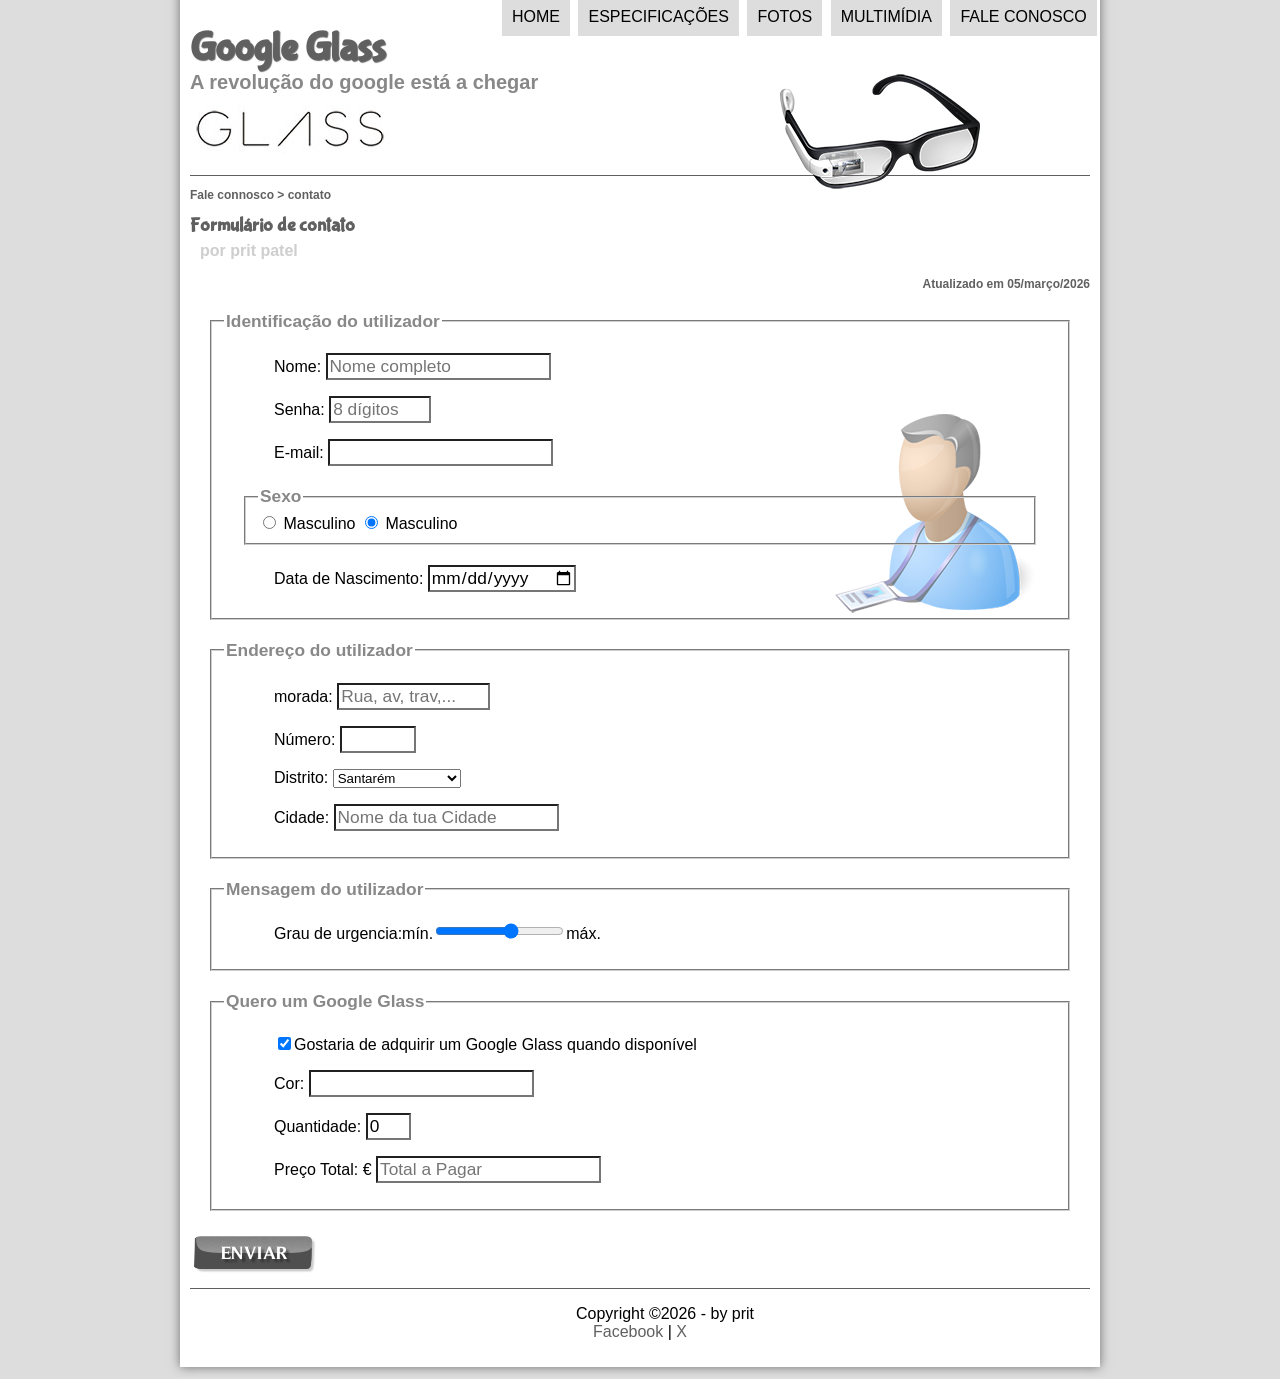
==== fale-conosco.html @ b8d5a9c2 "Update fale-conosco.html" ====
<!DOCTYPE html>
<html lang="pt">
<head>
    <meta charset="UTF-8">
    <meta name="viewport" content="width=device-width, initial-scale=1.0">
    <title>Fale connosco</title>
    <link rel="stylesheet" href="_css/estilo.css">
    <link rel="stylesheet" href="_css/form.css">
</head>
<script language="javascript" src="_javascript/funcoes.js"></script>
<script>
    function calc_total() {
        var qtd = parseInt(document.getElementById('iQtd').value);
        tot = qtd * 250;
        document.getElementById('iTot').value = tot;
    }
</script>
<body>
    <div id="interface">
        <header id="cabecalho">
            <hgroup>
            <h1>Google Glass</h1>
            <h2>A revolução do google está a chegar<h2>
            </hgroup>
            <img id="icone" src="_imagens/glass-oculos-preto-peq.png" alt="">
            <nav id="menu">
               <h1>Menu Principal</h1>
                <ul>
                    <li onmouseover="mudafoto('_imagens/home.png')" onmouseout="mudafoto('_imagens/glass-oculos-preto-peq.png')"><a href="index.html">Home</a> </li>
                    <li onmouseover="mudafoto('_imagens/especificacoes.png')" onmouseout="mudafoto('_imagens/glass-oculos-preto-peq.png')"><a href="specs.html">Especificações</a></li>
                    <li onmouseover="mudafoto('_imagens/fotos.png')" onmouseout="mudafoto('_imagens/glass-oculos-preto-peq.png')"><a href="fotos.html">Fotos</li>
                    <li onmouseover="mudafoto('_imagens/multimidia.png')" onmouseout="mudafoto('_imagens/glass-oculos-preto-peq.png')"><a href="multimidia.html"></a>Multimídia</li>
                    <li onmouseover="mudafoto('_imagens/contato.png')" onmouseout="mudafoto('_imagens/glass-oculos-preto-peq.png')"><a href="fale-conosco.html"></a>Fale conosco</li>
                </ul>
            </nav>
        </header>
        <section id="corpo-full">
            <article id="noticia_principal">    
                <header id="cabecalho-artigo">
                    <hgroup>
                        <h3>Fale connosco > contato</h3>
                        <h1>Formulário de contato</h1>
                        <h2>por prit patel</h2>
                        <h3 class="direito">Atualizado em 05/março/2026</h3>
                    </hgroup>
                </header>
                
                <form method="post" id="fContato" action="mailto:13597.pritpatel@alunos.ae-almeirim.pt" oninput="calc_total();"></form>
                <fieldset id="utilizador">
                    <legend>Identificação do utilizador</legend>
                    <p><label for="inome">Nome: </label> <input type="text" name="tNome" id="inome" size="20" maxlength="30" placeholder="Nome completo"></p>
                    <p><label for="iSenha">Senha: </label> <input type="pawword" name="tsenha" id="iSenha" size="8" maxlength="8" placeholder="8 dígitos"></p>
                    <p><label for="iEmail">E-mail: </label> <input type="email" name="tEmail" id="iEmail" size="20" maxlength="40"></p>
                    <fieldset id="isexo">
                        <legend>Sexo</legend>
                        <input type="radio" name="tsexo" id="iMasc" checked/> <label for="iMasc">Masculino</label>
                        <input type="radio" name="tsexo" id="iMasc" checked/> <label for="iMasc">Masculino</label>
                    </fieldset>
                    <p>Data de Nascimento: <input type="date" name="tdate" id="idate"></p>
                </fieldset>

                <fieldset id="iEndereco">
                    <legend>Endereço do utilizador</legend>
                    <p><label for="iprit">morada: </label> <input type="text" name="tprit" id="iprit" size="13" maxlength="80" placeholder="Rua, av, trav,..."></p>
                    <p><label for="iNum">Número: </label><input type="number" name="tNum" id="iNum" min="0" max="9999"></p>
                            <p><label for="iDist">Distrito: </label>    <select name="tDist" id="iDist">
                                <optgroup label="Região Centro">
                                    <option value="Avr">Aveiro</option>
                                    <option value="Grd">Guarda</option>
                                    <option value="Cbr">Coimbra</option>
                                    <option value="CB">Castelo Branco</option>
                                    <option value="Lra">Leiria</option>
                                   
                                </optgroup>
                                <optgroup label for="Região de Lisboa e Vale do Tejo">
                                    <option value="Lba">Lisboa</option>
                                    <option value="Str" selected>Santarém</option>
                                    <option value="Stb">Setúbal</option>
                                   
                                </optgroup>
                            </select></p>
                            <p><label for="iCid">Cidade: </label><input type="text" name="tCid" id="iCid"maxlength="40" size="20" placeholder="Nome da tua Cidade" list="cidades"></p>
                            <datalist id="cidades">
                                <Option value="Almeirim"></Option>
                                <option value="Fazendas de Almeirim"></option>
                                <option value="Raposa"></option>
                                <option value="Apiarça"></option>
                            </datalist>
                    </fieldset>
                    <fieldset id="iMensagem">
                        <legend>Mensagem do utilizador</legend>
                        <p><label for="iurg">Grau de urgencia:</label>mín.<input type="range" name="tUrg" id="iUrg" min="0" max="10" step="2">máx.</p>
                    </fieldset>
                    <fieldset id="iPedido">
                        <legend>Quero um Google Glass</legend>
                        <p><input type="checkbox" name="tPed" checked><label for="iPed">Gostaria de adquirir um Google Glass quando disponível</label></p>
                        <p><label for="iCor">Cor: </label><input type="number" name="tCor" id="iCor" value="#0000FF"></p>
                        <p><label for="iQtd">Quantidade: </label><input type="number" name="tQtd" id="iQtd" min="0" max="5" value="0" ></p>
                        <p><label for="iTot">Preço Total: € </label><input type="text" name="tTot" id="iTot" placeholder="Total a Pagar" readonly></p>
                    </fieldset>
                    <input type="image" name="tEnviar" src="_imagens/botao-enviar.png">
                </form>
            </article>
        </section>
          
<footer id="rodape">
            <p> Copyright &copy;2026 - by prit <br>
            <a href="https://facebook.com"> Facebook</a> |  <a href="https://x.com">X</a>
            </p>
        </footer>
    </div>
</body>
</html>
---- _css/estilo.css ----
@charset "UTF-8";

@import url("https://fonte.gooleapis.com/css2?Family=Titillium+Web&display=swap");

@font-face {
    font-family:'Fontelogo';
    src: url(../_fonts/bubblegum-sans-regular.otf);
}

body {
    font-family:Arial,sans-serif;
    background-color: #dddddd;
    color: black;
}

div#interface {
    width: 900px;
    background-color: white;
    margin: -20px auto 10px auto;
    box-shadow: 0px 0px 10px rgba(0, 0, 0, 0.5);
    padding: 10px;
}

p {
    text-align: justify;
    text-indent: 50px;
}

a {
    color: #606060;
    text-decoration: none;
}

a:hover {
    text-decoration: underline
}

header#cabecalho img#icone {
    position: absolute;
    left: 780px;
    top: 70px;
}

header#cabecalho {
    height: 150px;
    border-bottom: 1px #606060 solid;
    background: url("../_imagens/glass-logo-peq.jpg") no-repeat 0px 80px;
}

header#cabecalho h1 {
    font-family: 'FonteLogo', Helvetica, sans-serif;
    font-size: 30pt;
    color: #606060;
    text-shadow: 1px 1px 1px rgba(0, 0, 0, 0.6);
    margin-bottom: 0px;
    padding: 0px;
}

header#cabecalho h2 {
    font-family: 'Titillium Web', sans-serif;
    font-size: 15pt;
    color: #888888;
    margin-top: 0px;
    padding: 0px;  
}

figure.foto-legenda {
    position: relative;
    border: 8px solid white;
    box-shadow: 1px 1px 4px black;
}

figure.foto-legenda img {
    width: 100%;
    height: 100%;
}

figure.foto-legenda figcaption {
    opacity: 0;
    position: absolute;
    top: 0px;
    width: 100%;
    height: 100%;
    background-color: rgba(0, 0, 0, 0.4);
    color: white;
    padding: 10px;
    box-sizing: border-box;
    transition: opacity 1s;
} 

nav#menu {
    display: block;
}

nav#menu ul {
    list-style: nome;
    text-transform: uppercase;
    position: absolute;
    top: -20px;
    left: 460px;
}

nav#menu h1 {
    display: none;
}

nav#menu a {
    color: black;
    text-decoration: none;
}

nav#menu:hover {
    color:white;
    text-decoration: underline;

} 
nav#menu li {
    display: inline-block;
    background-color: #dddddd;
    padding: 10px;
    margin: 2px;
    transition: background-color 1s;
}

nav#menu li:hover {
    background-color: #606060;
}

section#corpo {
    display: block;
    width: 500px;
    float: left;
    border-right: 1px #606060 solid;
    padding-right: 20px;
}

article#noticia_principal h2 {
    font-size: 13px;
    color: #606060;
    background-color: #dddddd;
    padding: 5px 0px 5px 10px;
    margin: 10px 0px 0px 0px;
}

header#cabecalho-artigo h1{
    font-family: 'FonteLogo', sans-serif;
    font-size: 20px;
    color: #606060;
    margin-bottom: 0px;
    margin-top: 0px;
}

.direito {
    text-align: right; 
}

header#cabecalho-artigo h2 {
    font-size: 12pt;
    color: #cecece;
    background-color: white;
    margin: 0px;
}

header#cabecalho-artigo h3 {
    font-size: 12px;
    color: #606060;  
}

table#tabela_espec {
    border: 1px solid #606060;
    border-spacing: 0px;
    margin-left: auto;
    margin-right: auto;
}

table#tabela_espec td {
    border: 1px solid #606060;
    padding: 10px;
    vertical-align: middle;
}

table#tabela_espec td.ce {
    color: white;
    background-color: #606060;
    vertical-align: top;
    font-weight: bold;
}

table#tabela_espec td.cd {
    background-color:#cecece;
}

table#tabela_espec caption {
    color: #888888;
    font-size: 15t;
    font-weight: bolder;
}

table#tabela_espec caption span {
    display: block;
    float: right;
    color: black;
    font-size: 8pt;
    margin-top: 10px;
}

video#video1 {
    display: block;
    position: relative;
    left: 0px;
    bottom: 15px;
    width: 500px;
    margin: auto;    
}

video#video2 {
    display: block;
    position: relative;
    left: 0px;
    top: 10px;
    width: 350px;
    margin: auto;
}

aside#lateral {
    display: block;
    width: 350px;
    float: right;
    background-color: #dddddd;
    padding: 10px;
    margin-top: 10px;
    box-shadow: 2px 2px 2px rgba(0, 0, 0, 0.5);
}

aside#lateral h1 {
    font-family:'FonteLogo', sans-serif ;
    font-size: 20pt;
    color: #606060;
    margin-top: 0px;
}

aside#lateral h2 {
    font-family:'FonteLogo', sans-serif ;
    font-size: 13pt;
    color: white;
    margin-top: 0px;
    padding: 5px;
}

footer#rodape {
    clear: both;
    border-top: 1px solid #606060;   
}

footer#rodape p {
    text-align: center;
}
---- _css/form.css ----
@charset "UTF-8";

form {
    width: 550px;
    margin:auto;
}

input, textarea {
    font-family: sans-serif;
    font-weight: normal;
    font-size: 13pt;
    background-color: rgba(255, 255, 255, 0.8);
}

input: hover, textarea:hover {
    background-color: #dddddd;
}

legend {
    color: #888888;
    font-weight: bold;
    font-size: 13pt;
    font-family: sans-serif;
}

fieldset {
    border-color: #cecece;
    margin: 20px;
}

fieldset#sexo {
    width: 150px;
}

fieldset#utilizador {
    background: url("../_imagens/icone-contato.png") no-repeat 95% 95%;
}

fieldset#endereco {
    background: url("../_imagens/icone-endereco.png") no-repeat 95% 95%;
}

fieldset#mensagem {
    background: url("../_imagens/icone-mensagem.png") no-repeat 95% 95%;
}

fieldset#pedido {
    background: url("../_imagens/icone-pagamento.png") no-repeat 95% 95%;
}
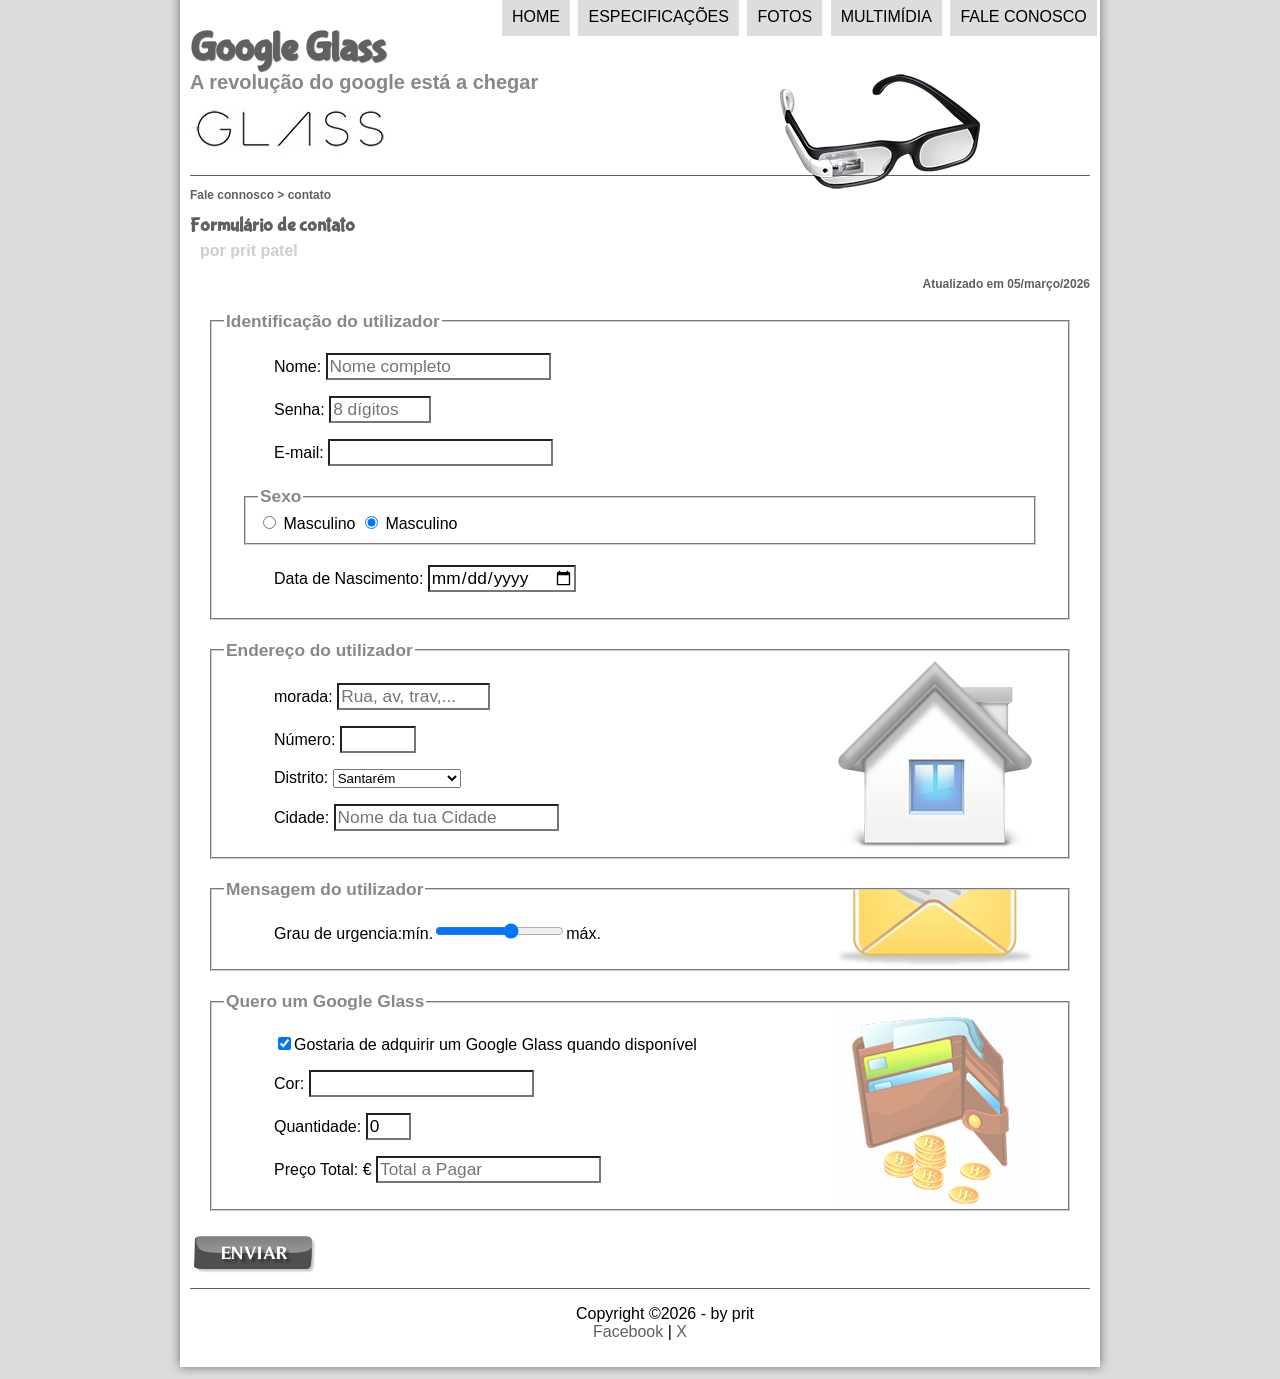
==== commit 6845f202: "Update fale-conosco.html" ====
--- a/fale-conosco.html
+++ b/fale-conosco.html
@@ -45,7 +45,7 @@
                     </hgroup>
                 </header>
                 
-                <form method="post" id="fContato" action="mailto:13597.pritpatel@alunos.ae-almeirim.pt" oninput="calc_total();"></form>
+                <form action="post" id="fContato" action="mailto:13597.pritpatel@alunos.ae-almeirim.pt" oninput="calc_total();"></form>
                 <fieldset id="utilizador">
                     <legend>Identificação do utilizador</legend>
                     <p><label for="inome">Nome: </label> <input type="text" name="tNome" id="inome" size="20" maxlength="30" placeholder="Nome completo"></p>
--- a/_css/form.css
+++ b/_css/form.css
@@ -28,23 +28,23 @@
     margin: 20px;
 }
 
-fieldset#sexo {
+fieldset#iSexo {
     width: 150px;
 }
 
-fieldset#utilizador {
+fieldset#iUtilizador {
     background: url("../_imagens/icone-contato.png") no-repeat 95% 95%;
 }
 
-fieldset#endereco {
+fieldset#iEndereco {
     background: url("../_imagens/icone-endereco.png") no-repeat 95% 95%;
 }
 
-fieldset#mensagem {
+fieldset#iMensagem {
     background: url("../_imagens/icone-mensagem.png") no-repeat 95% 95%;
 }
 
-fieldset#pedido {
+fieldset#iPedido {
     background: url("../_imagens/icone-pagamento.png") no-repeat 95% 95%;
 }
 
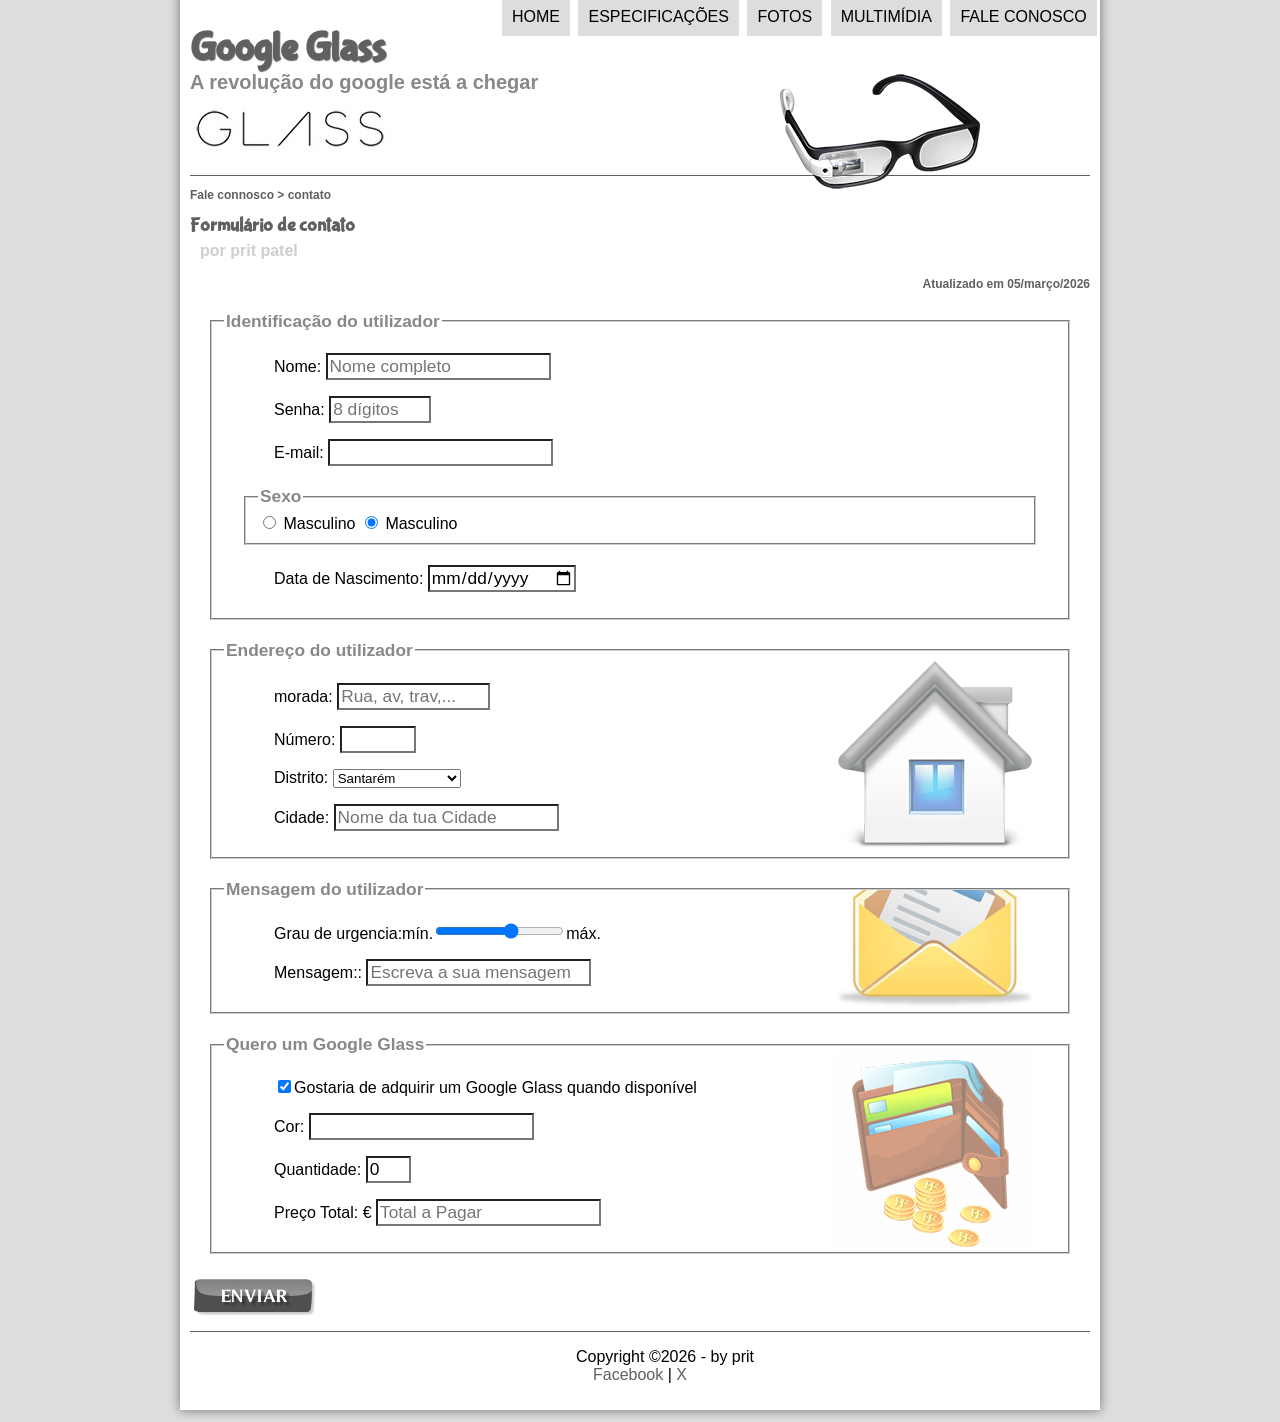
==== commit b370c2e3: "Update fale-conosco.html" ====
--- a/fale-conosco.html
+++ b/fale-conosco.html
@@ -90,6 +90,7 @@
                     <fieldset id="iMensagem">
                         <legend>Mensagem do utilizador</legend>
                         <p><label for="iurg">Grau de urgencia:</label>mín.<input type="range" name="tUrg" id="iUrg" min="0" max="10" step="2">máx.</p>
+                        <p><label for="iCid">Mensagem:: </label><input type="text" name="tCid" id="iCid"maxlength="40" size="20" placeholder="Escreva a sua mensagem" list="Mensagem"></p>
                     </fieldset>
                     <fieldset id="iPedido">
                         <legend>Quero um Google Glass</legend>
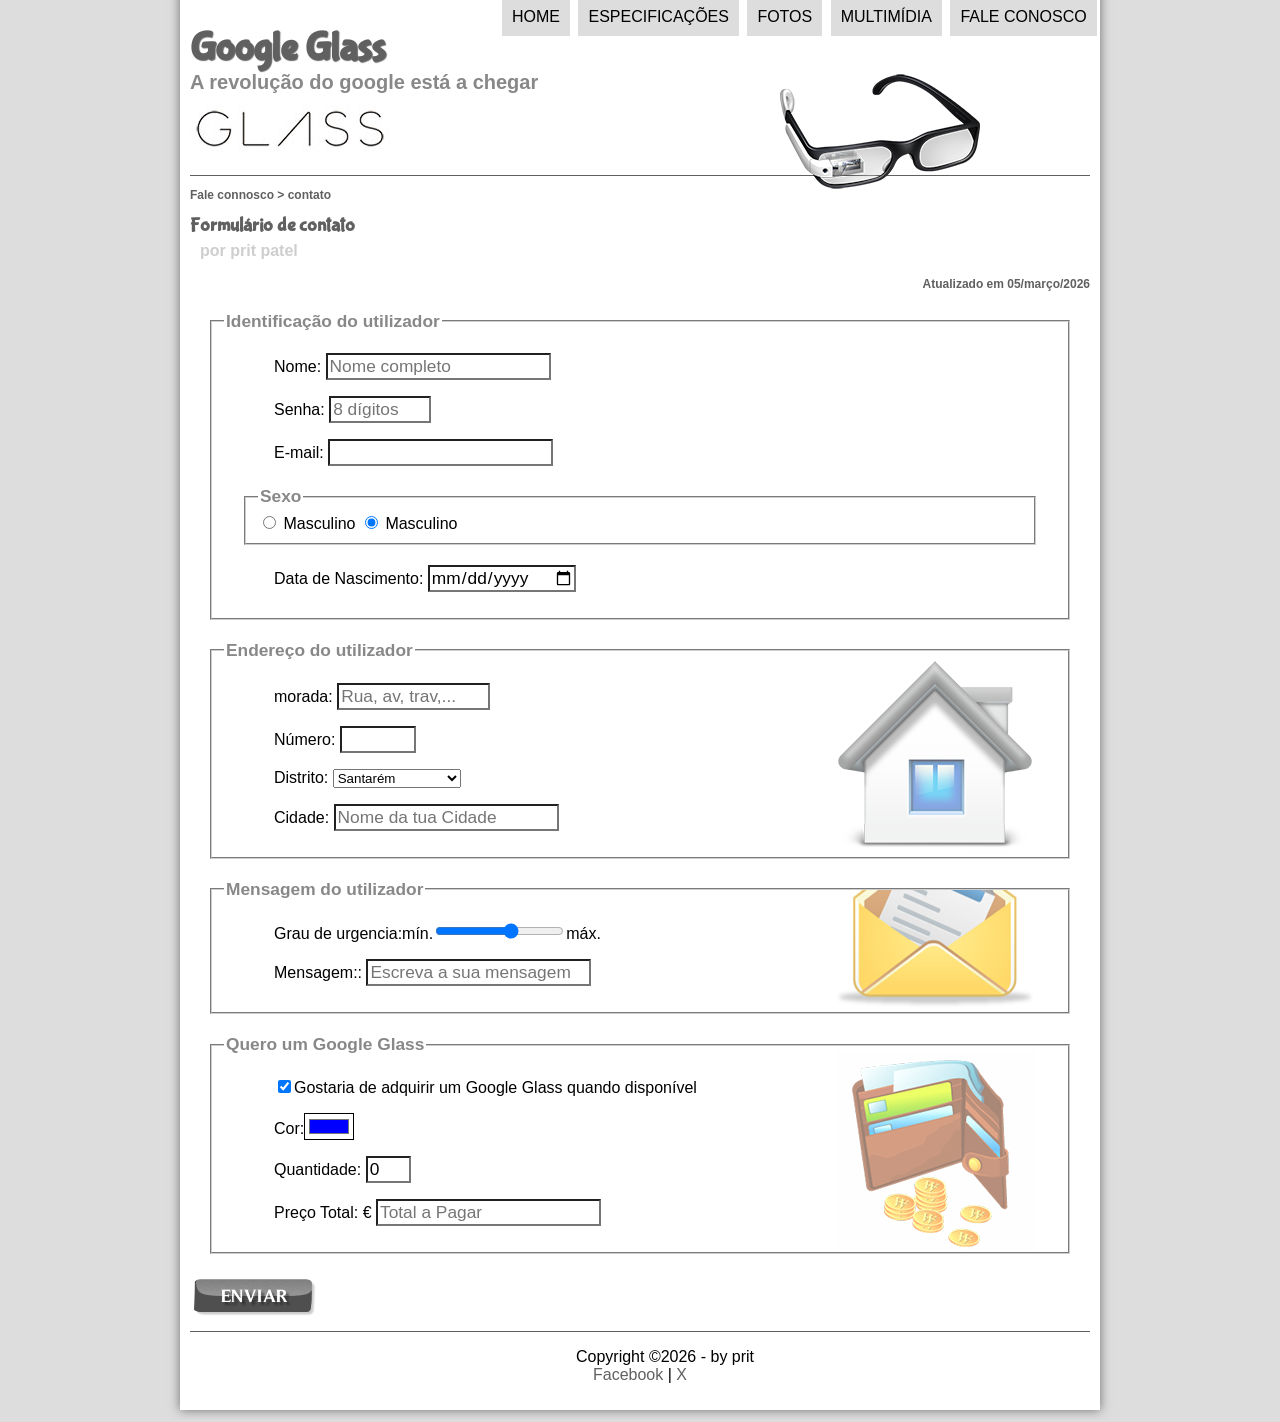
==== commit ce54aca4: "Update fale-conosco.html" ====
--- a/fale-conosco.html
+++ b/fale-conosco.html
@@ -95,7 +95,7 @@
                     <fieldset id="iPedido">
                         <legend>Quero um Google Glass</legend>
                         <p><input type="checkbox" name="tPed" checked><label for="iPed">Gostaria de adquirir um Google Glass quando disponível</label></p>
-                        <p><label for="iCor">Cor: </label><input type="number" name="tCor" id="iCor" value="#0000FF"></p>
+                        <p><label for="iCor">Cor:</label><input type="color" name="iCor" id="iCor" value="#0000FF"></p>
                         <p><label for="iQtd">Quantidade: </label><input type="number" name="tQtd" id="iQtd" min="0" max="5" value="0" ></p>
                         <p><label for="iTot">Preço Total: € </label><input type="text" name="tTot" id="iTot" placeholder="Total a Pagar" readonly></p>
                     </fieldset>
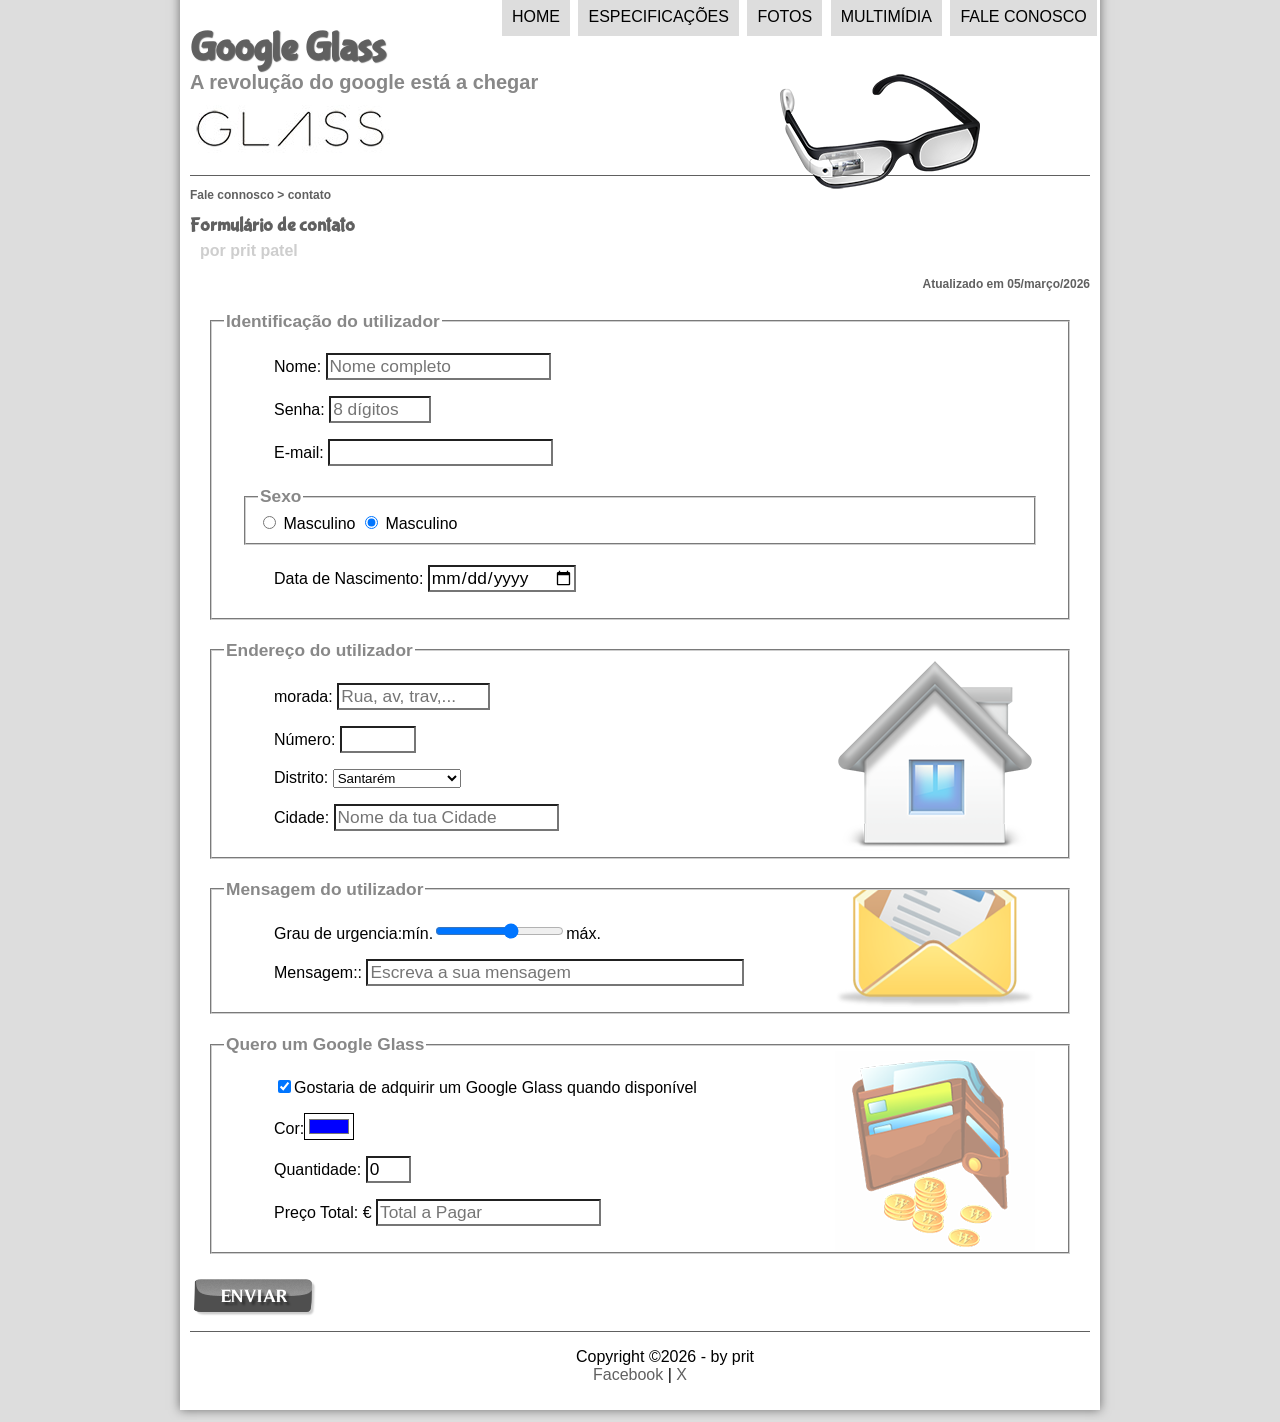
==== commit b4e387aa: "Update fale-conosco.html" ====
--- a/fale-conosco.html
+++ b/fale-conosco.html
@@ -90,7 +90,7 @@
                     <fieldset id="iMensagem">
                         <legend>Mensagem do utilizador</legend>
                         <p><label for="iurg">Grau de urgencia:</label>mín.<input type="range" name="tUrg" id="iUrg" min="0" max="10" step="2">máx.</p>
-                        <p><label for="iCid">Mensagem:: </label><input type="text" name="tCid" id="iCid"maxlength="40" size="20" placeholder="Escreva a sua mensagem" list="Mensagem"></p>
+                        <p><label for="iCid">Mensagem:: </label><input type="text" name="tCid" id="iCid"maxlength="70" size="35" placeholder="Escreva a sua mensagem" list="Mensagem"></p>
                     </fieldset>
                     <fieldset id="iPedido">
                         <legend>Quero um Google Glass</legend>
--- a/_css/form.css
+++ b/_css/form.css
@@ -9,7 +9,7 @@
     font-family: sans-serif;
     font-weight: normal;
     font-size: 13pt;
-    background-color: rgba(255, 255, 255, 0.8);
+    background-color: rgba(255, 255, 255, 0.8 );
 }
 
 input: hover, textarea:hover {
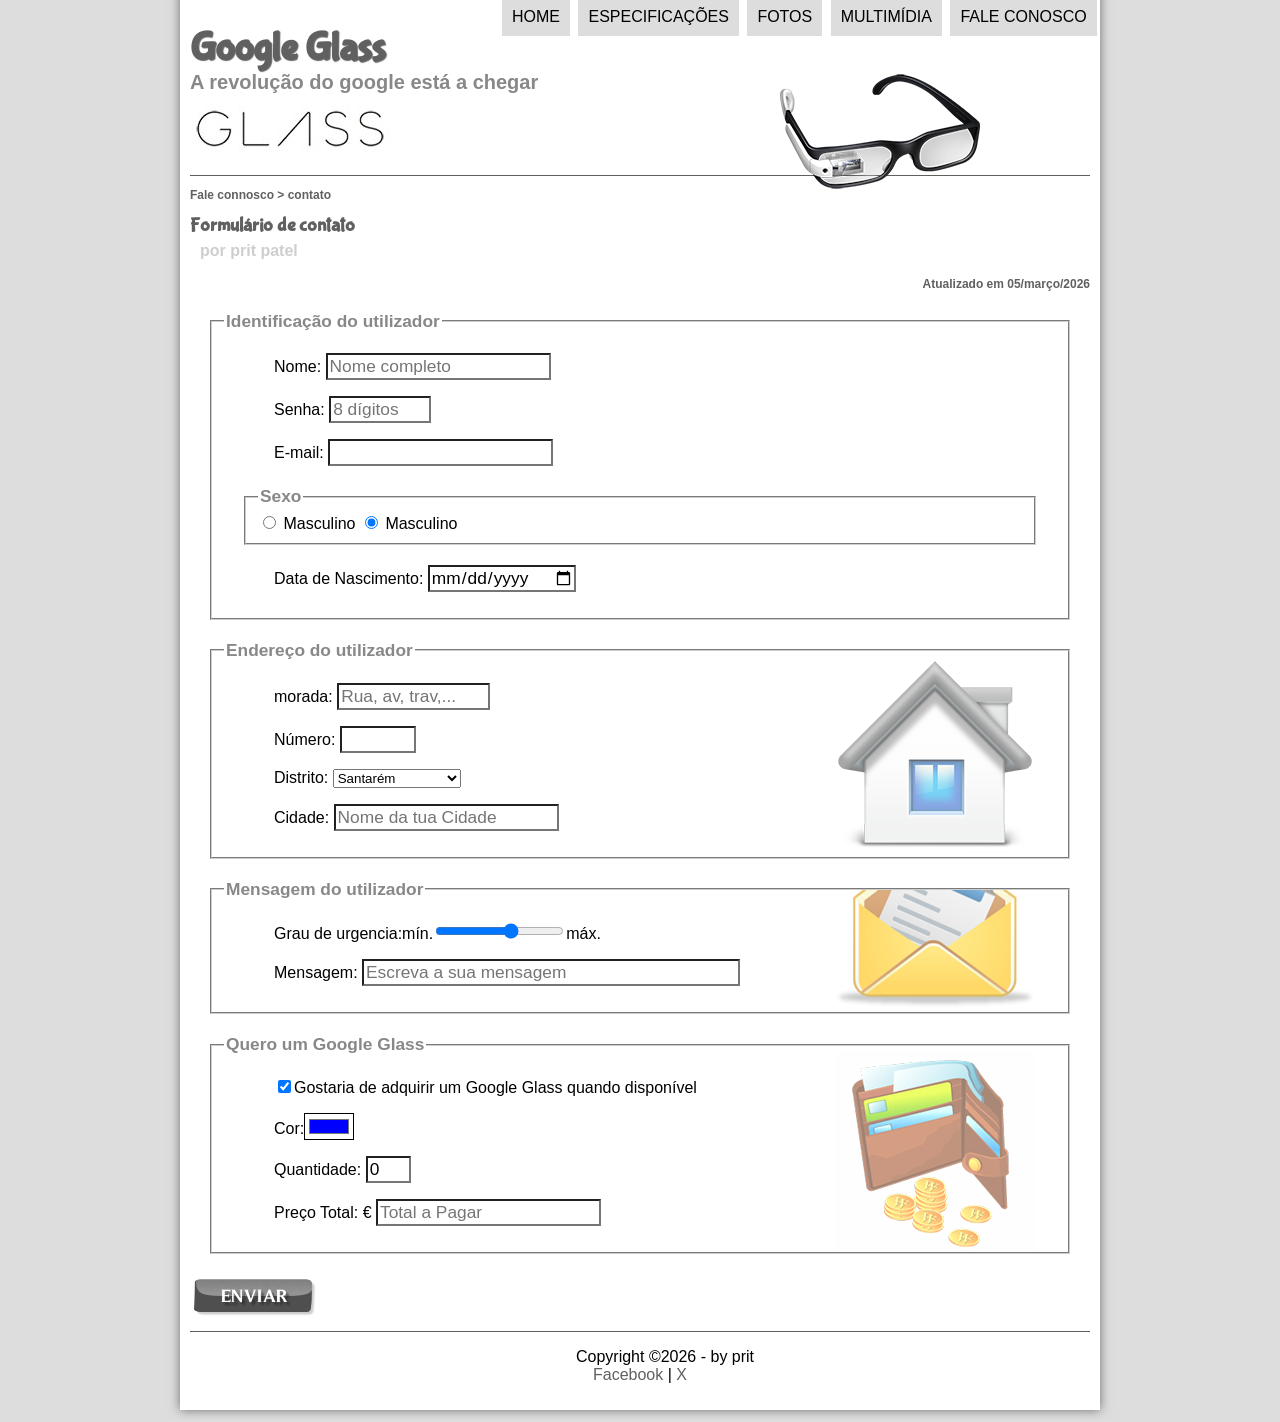
==== commit b1ece078: "Update fale-conosco.html" ====
--- a/fale-conosco.html
+++ b/fale-conosco.html
@@ -90,7 +90,7 @@
                     <fieldset id="iMensagem">
                         <legend>Mensagem do utilizador</legend>
                         <p><label for="iurg">Grau de urgencia:</label>mín.<input type="range" name="tUrg" id="iUrg" min="0" max="10" step="2">máx.</p>
-                        <p><label for="iCid">Mensagem:: </label><input type="text" name="tCid" id="iCid"maxlength="70" size="35" placeholder="Escreva a sua mensagem" list="Mensagem"></p>
+                        <p><label for="iCid">Mensagem: </label><input type="text" name="tCid" id="iCid"maxlength="70" size="35" placeholder="Escreva a sua mensagem" list="Mensagem"></p>
                     </fieldset>
                     <fieldset id="iPedido">
                         <legend>Quero um Google Glass</legend>
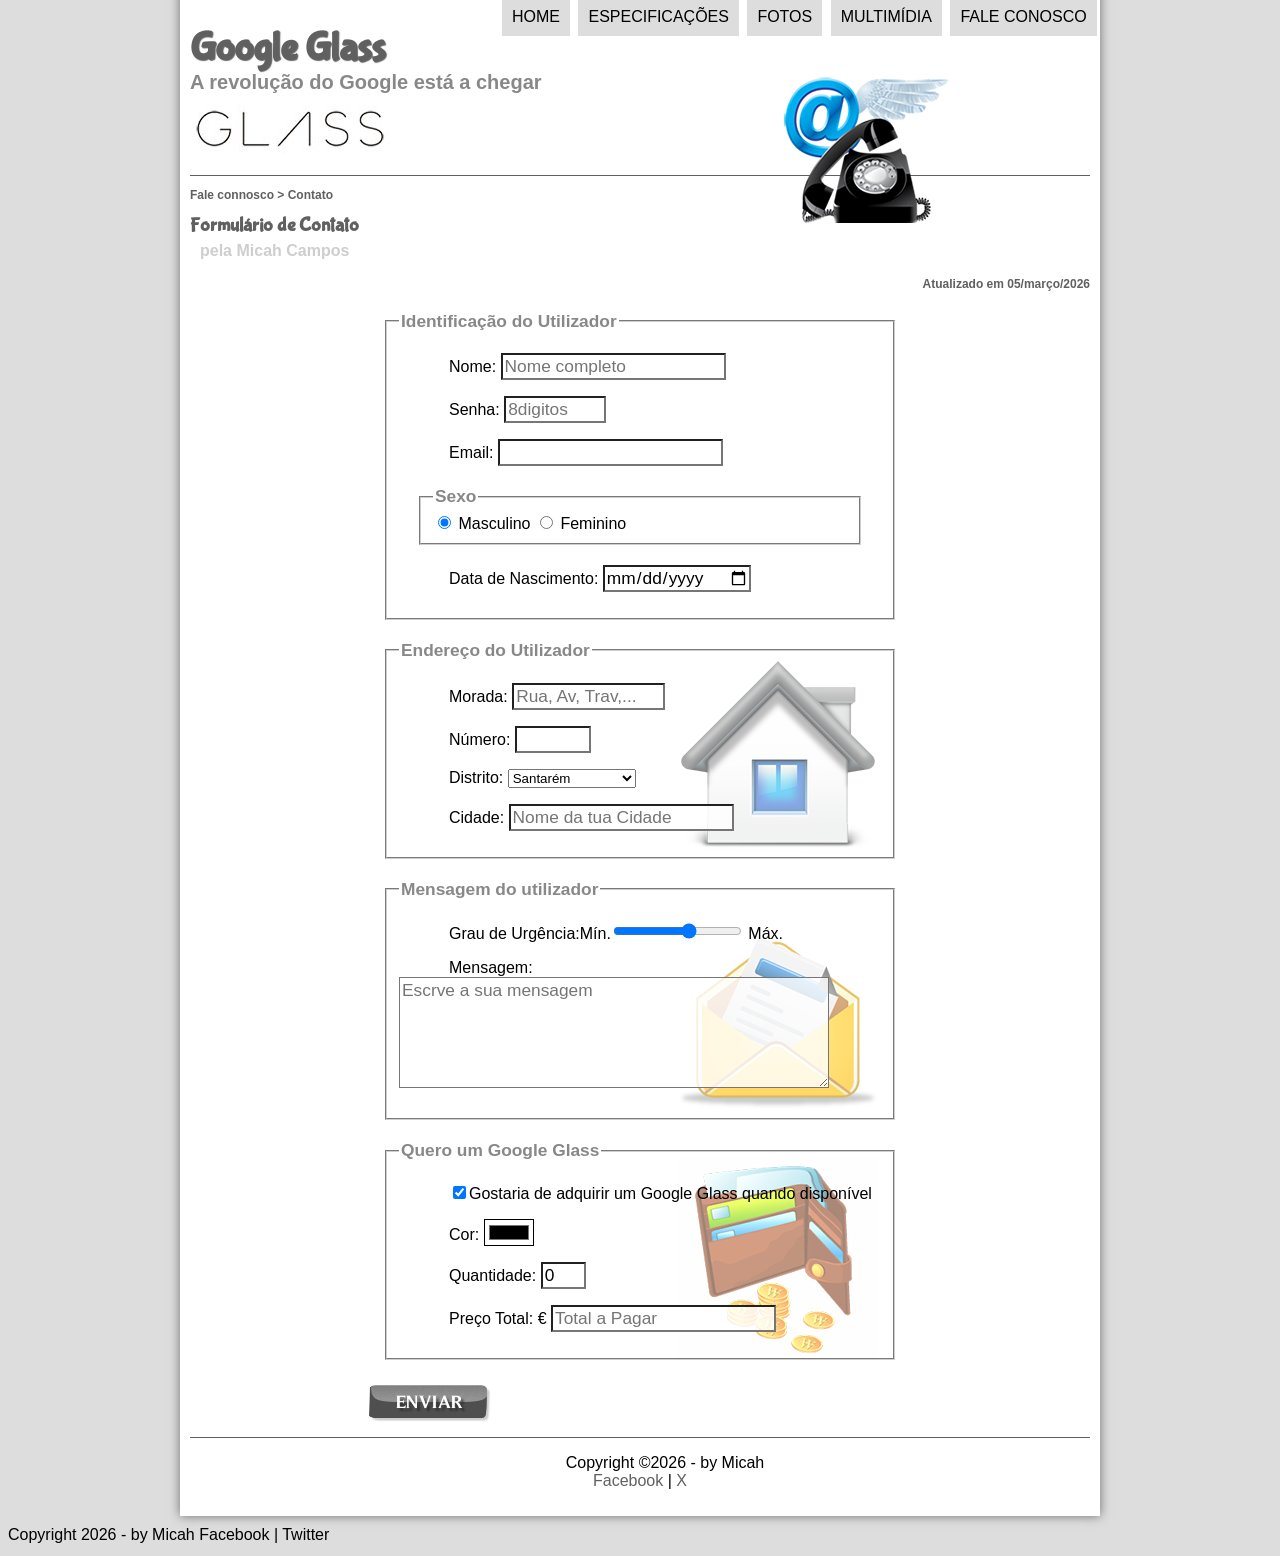
==== commit 2f94dbd3: "Update fale-conosco.html" ====
--- a/fale-conosco.html
+++ b/fale-conosco.html
@@ -3,112 +3,123 @@
 <head>
     <meta charset="UTF-8">
     <meta name="viewport" content="width=device-width, initial-scale=1.0">
-    <title>Fale connosco</title>
+    <title>Fale Connosco</title>
     <link rel="stylesheet" href="_css/estilo.css">
     <link rel="stylesheet" href="_css/form.css">
+   
 </head>
 <script language="javascript" src="_javascript/funcoes.js"></script>
 <script>
     function calc_total() {
-        var qtd = parseInt(document.getElementById('iQtd').value);
+        var qtd = parsInt(document.getElementById('iQtd').value);
         tot = qtd * 250;
         document.getElementById('iTot').value = tot;
     }
 </script>
 <body>
     <div id="interface">
-        <header id="cabecalho">
-            <hgroup>
-            <h1>Google Glass</h1>
-            <h2>A revolução do google está a chegar<h2>
-            </hgroup>
-            <img id="icone" src="_imagens/glass-oculos-preto-peq.png" alt="">
-            <nav id="menu">
-               <h1>Menu Principal</h1>
-                <ul>
-                    <li onmouseover="mudafoto('_imagens/home.png')" onmouseout="mudafoto('_imagens/glass-oculos-preto-peq.png')"><a href="index.html">Home</a> </li>
-                    <li onmouseover="mudafoto('_imagens/especificacoes.png')" onmouseout="mudafoto('_imagens/glass-oculos-preto-peq.png')"><a href="specs.html">Especificações</a></li>
-                    <li onmouseover="mudafoto('_imagens/fotos.png')" onmouseout="mudafoto('_imagens/glass-oculos-preto-peq.png')"><a href="fotos.html">Fotos</li>
-                    <li onmouseover="mudafoto('_imagens/multimidia.png')" onmouseout="mudafoto('_imagens/glass-oculos-preto-peq.png')"><a href="multimidia.html"></a>Multimídia</li>
-                    <li onmouseover="mudafoto('_imagens/contato.png')" onmouseout="mudafoto('_imagens/glass-oculos-preto-peq.png')"><a href="fale-conosco.html"></a>Fale conosco</li>
-                </ul>
-            </nav>
-        </header>
-        <section id="corpo-full">
-            <article id="noticia_principal">    
-                <header id="cabecalho-artigo">
-                    <hgroup>
-                        <h3>Fale connosco > contato</h3>
-                        <h1>Formulário de contato</h1>
-                        <h2>por prit patel</h2>
-                        <h3 class="direito">Atualizado em 05/março/2026</h3>
-                    </hgroup>
-                </header>
-                
-                <form action="post" id="fContato" action="mailto:13597.pritpatel@alunos.ae-almeirim.pt" oninput="calc_total();"></form>
-                <fieldset id="utilizador">
-                    <legend>Identificação do utilizador</legend>
-                    <p><label for="inome">Nome: </label> <input type="text" name="tNome" id="inome" size="20" maxlength="30" placeholder="Nome completo"></p>
-                    <p><label for="iSenha">Senha: </label> <input type="pawword" name="tsenha" id="iSenha" size="8" maxlength="8" placeholder="8 dígitos"></p>
-                    <p><label for="iEmail">E-mail: </label> <input type="email" name="tEmail" id="iEmail" size="20" maxlength="40"></p>
-                    <fieldset id="isexo">
-                        <legend>Sexo</legend>
-                        <input type="radio" name="tsexo" id="iMasc" checked/> <label for="iMasc">Masculino</label>
-                        <input type="radio" name="tsexo" id="iMasc" checked/> <label for="iMasc">Masculino</label>
-                    </fieldset>
-                    <p>Data de Nascimento: <input type="date" name="tdate" id="idate"></p>
-                </fieldset>
-
-                <fieldset id="iEndereco">
-                    <legend>Endereço do utilizador</legend>
-                    <p><label for="iprit">morada: </label> <input type="text" name="tprit" id="iprit" size="13" maxlength="80" placeholder="Rua, av, trav,..."></p>
-                    <p><label for="iNum">Número: </label><input type="number" name="tNum" id="iNum" min="0" max="9999"></p>
-                            <p><label for="iDist">Distrito: </label>    <select name="tDist" id="iDist">
-                                <optgroup label="Região Centro">
-                                    <option value="Avr">Aveiro</option>
-                                    <option value="Grd">Guarda</option>
-                                    <option value="Cbr">Coimbra</option>
-                                    <option value="CB">Castelo Branco</option>
-                                    <option value="Lra">Leiria</option>
-                                   
-                                </optgroup>
-                                <optgroup label for="Região de Lisboa e Vale do Tejo">
-                                    <option value="Lba">Lisboa</option>
-                                    <option value="Str" selected>Santarém</option>
-                                    <option value="Stb">Setúbal</option>
-                                   
-                                </optgroup>
-                            </select></p>
-                            <p><label for="iCid">Cidade: </label><input type="text" name="tCid" id="iCid"maxlength="40" size="20" placeholder="Nome da tua Cidade" list="cidades"></p>
-                            <datalist id="cidades">
-                                <Option value="Almeirim"></Option>
-                                <option value="Fazendas de Almeirim"></option>
-                                <option value="Raposa"></option>
-                                <option value="Apiarça"></option>
-                            </datalist>
-                    </fieldset>
-                    <fieldset id="iMensagem">
-                        <legend>Mensagem do utilizador</legend>
-                        <p><label for="iurg">Grau de urgencia:</label>mín.<input type="range" name="tUrg" id="iUrg" min="0" max="10" step="2">máx.</p>
-                        <p><label for="iCid">Mensagem: </label><input type="text" name="tCid" id="iCid"maxlength="70" size="35" placeholder="Escreva a sua mensagem" list="Mensagem"></p>
-                    </fieldset>
-                    <fieldset id="iPedido">
-                        <legend>Quero um Google Glass</legend>
-                        <p><input type="checkbox" name="tPed" checked><label for="iPed">Gostaria de adquirir um Google Glass quando disponível</label></p>
-                        <p><label for="iCor">Cor:</label><input type="color" name="iCor" id="iCor" value="#0000FF"></p>
-                        <p><label for="iQtd">Quantidade: </label><input type="number" name="tQtd" id="iQtd" min="0" max="5" value="0" ></p>
-                        <p><label for="iTot">Preço Total: € </label><input type="text" name="tTot" id="iTot" placeholder="Total a Pagar" readonly></p>
-                    </fieldset>
-                    <input type="image" name="tEnviar" src="_imagens/botao-enviar.png">
-                </form>
-            </article>
-        </section>
-          
+         <header id="cabecalho">
+             <hgroup>
+                  <h1>Google Glass</h1>
+                  <h2>A revolução do Google está a chegar</h2>
+             </hgroup>
+             <img id="icone" src="_imagens/contato.png" alt="">
+              <nav id="menu">
+                  <h1>Menu Principal</h1>
+                  <ul>
+                      <li onmouseover="mudafoto('_imagens/home.png')" onmouseout="mudafoto('_imagens/contato.png')"> <a href="index.html">Home</a></li>
+                      <li onmouseover="mudafoto('_imagens/especificacoes.png')" onmouseout="mudafoto('_imagens/contato.png')"> <a href="specs.html">Especificações</a></li>
+                      <li onmouseover="mudafoto('_imagens/fotos.png')" onmouseout="mudafoto('_imagens/contato.png')"> <a href="fotos.html">Fotos</a></li>
+                      <li onmouseover="mudafoto('_imagens/multimidia.png')" onmouseout="mudafoto('_imagens/contato.png')"> <a href="multimidia.html">Multimídia</a></li>
+                      <li onmouseover="mudafoto('_imagens/contato.png')" onmouseout="mudafoto('_imagens/contato.png')"> <a href="fale-conosco.html">Fale conosco</a></li>
+                  </ul>
+              </nav>
+ 
+           </header>
+           <section id="corpo-full">
+               <article id="noticia_principal">
+                    <header id="cabecalho-artigo">
+                        <hgroup>
+                            <h3>Fale connosco > Contato</h3>
+                            <h1>Formulário de Contato</h1>
+                            <h2>pela Micah Campos</h2>
+                            <h3 class="direito">Atualizado em 05/março/2026</h3>
+                        </hgroup>
+                    </header>
+ 
+                    <form method="post" id="fContato" action="malito:micah365diasgmail.com" oninput="calc_total();">
+                        <fieldset id="utilizador">
+                            <legend>Identificação do Utilizador</legend>
+                            <p><label for="inome">Nome: </label> <input type="text" name="tNome" id="iNome" size="20" maxlength="30" placeholder="Nome completo"></p>
+                            <p><label for="isenha">Senha: </label> <input type="password" name="tSenha" id="iSenha" size="8" maxlength="8" placeholder="8digitos"></p>
+                            <p><label for="iEmail">Email: </label> <input type="email" name="tEmail" id="iEmail" size="20" maxlength="40"></p>
+                            <fieldset id="isexo">
+                                <legend>Sexo</legend>
+                                    <input type="radio" name="tSexo" id="iMasc" checked/> <label for="iMasc">Masculino</label>
+                                    <input type="radio" name="tSexo" id="iFem" /> <label for="iFem">Feminino</label>
+                            </fieldset>
+                            <p>Data de Nascimento: <input type="date" name="tData" id="iData"></p>
+                        </fieldset>
+                   
+                        <fieldset id="iEndereco">
+                            <legend>Endereço do Utilizador</legend>
+                                 <p><label for="iRua">Morada: </label> <input type="text" name="tRua" id="iRua" size="13" maxlength="80" placeholder="Rua, Av, Trav,..."></p>
+                                 <p><label for="iNum">Número: </label><input type="number" name="tNum" id="iNum" min="0" max="9999"></p>
+                                 <p><label for="iDist">Distrito: </label><select name="tDist" id="iDist">
+                                    <optgroup label="Região Centro">
+                                        <option value="Avr">Aveiro</option>
+                                        <option value="Grd">Guarda</option>
+                                        <option value="Cbr">Coimbra</option>
+                                        <option value="CB">Castelo Branco</option>
+                                        <option value="Lra">Leiria</option>
+                                    </optgroup>
+                                    <optgroup label="Região de Lisboa e Vale do Tejo">
+                                        <option value="Lba">Lisboa</option>
+                                        <option value="Str" selected>Santarém</option>
+                                        <option value="Stb">Setúbal</option>
+                                    </optgroup>
+                                 </select></p>
+                                 <p><label for="iCid">Cidade: </label> <input type="text" name="tCid" id="iCid" maxLength="40" size="20" placeholder="Nome da tua Cidade" list="cidades"></p>
+                                 <datalist id="cidades">
+                                    <option value="Almeirim"></option>
+                                    <option value="Fazendas de Almeirim"></option>
+                                    <option value="Benfica do Ribatejo"></option>
+                                    <option value="Raposa"></option>
+                                    <option value="Alpiarça"></option>
+                                 </datalist>
+                            </fieldset>
+                            <fieldset id="iMensagem">
+                                <legend>Mensagem do utilizador</legend>
+                                <p><label for="iUrge">Grau de Urgência:</label>Mín.<input type="range" name="tUrg" min="0" max="10" step="2"> Máx.</p>
+ 
+                                <p><label for="iMsg">Mensagem:</label><textarea name="tMsg" id="iMsg" cols="40" rows="5" placeholder="Escrve a sua mensagem"></textarea></p>
+                            </fieldset>
+                            <fieldset id="iPedido">
+                                <legend>Quero um Google Glass</legend>
+                                <p><input type="checkbox" name="tPed" id="iPed" checked><label for="iPed">Gostaria de adquirir um Google Glass quando disponível</label></p>
+                                <p><label for="iCor">Cor: </label><input type="color" name="tCor" id="iCor" id="iCor" value="0000FF"></p>
+                                <p><label for="iQtd">Quantidade: </label><input type="number" name="tQtd" id="iQtd" min="0" max="5" value="0"></p>
+                                <p><label for="iTot">Preço Total: € </label><input type="text" name="tTot" id="iTot" placeholder="Total a Pagar" readonly></p>
+                            </fieldset>
+                            <input type="image" name="tEnviar" src="_imagens/botao-enviar.png">
+                    </form>
+               </article>
+           </section>
+ 
 <footer id="rodape">
-            <p> Copyright &copy;2026 - by prit <br>
-            <a href="https://facebook.com"> Facebook</a> |  <a href="https://x.com">X</a>
-            </p>
+            <p>Copyright &copy;2026 - by Micah <br>
+            <a href="https://facebook.com">Facebook</a> | <a href="https://x.com">X</a></p>
+           
         </footer>
+    </div>
+ 
+ 
+    <footer>
+        Copyright 2026 - by Micah
+        Facebook | Twitter
+    </footer>
+</body>
+</html>
     </div>
 </body>
 </html>
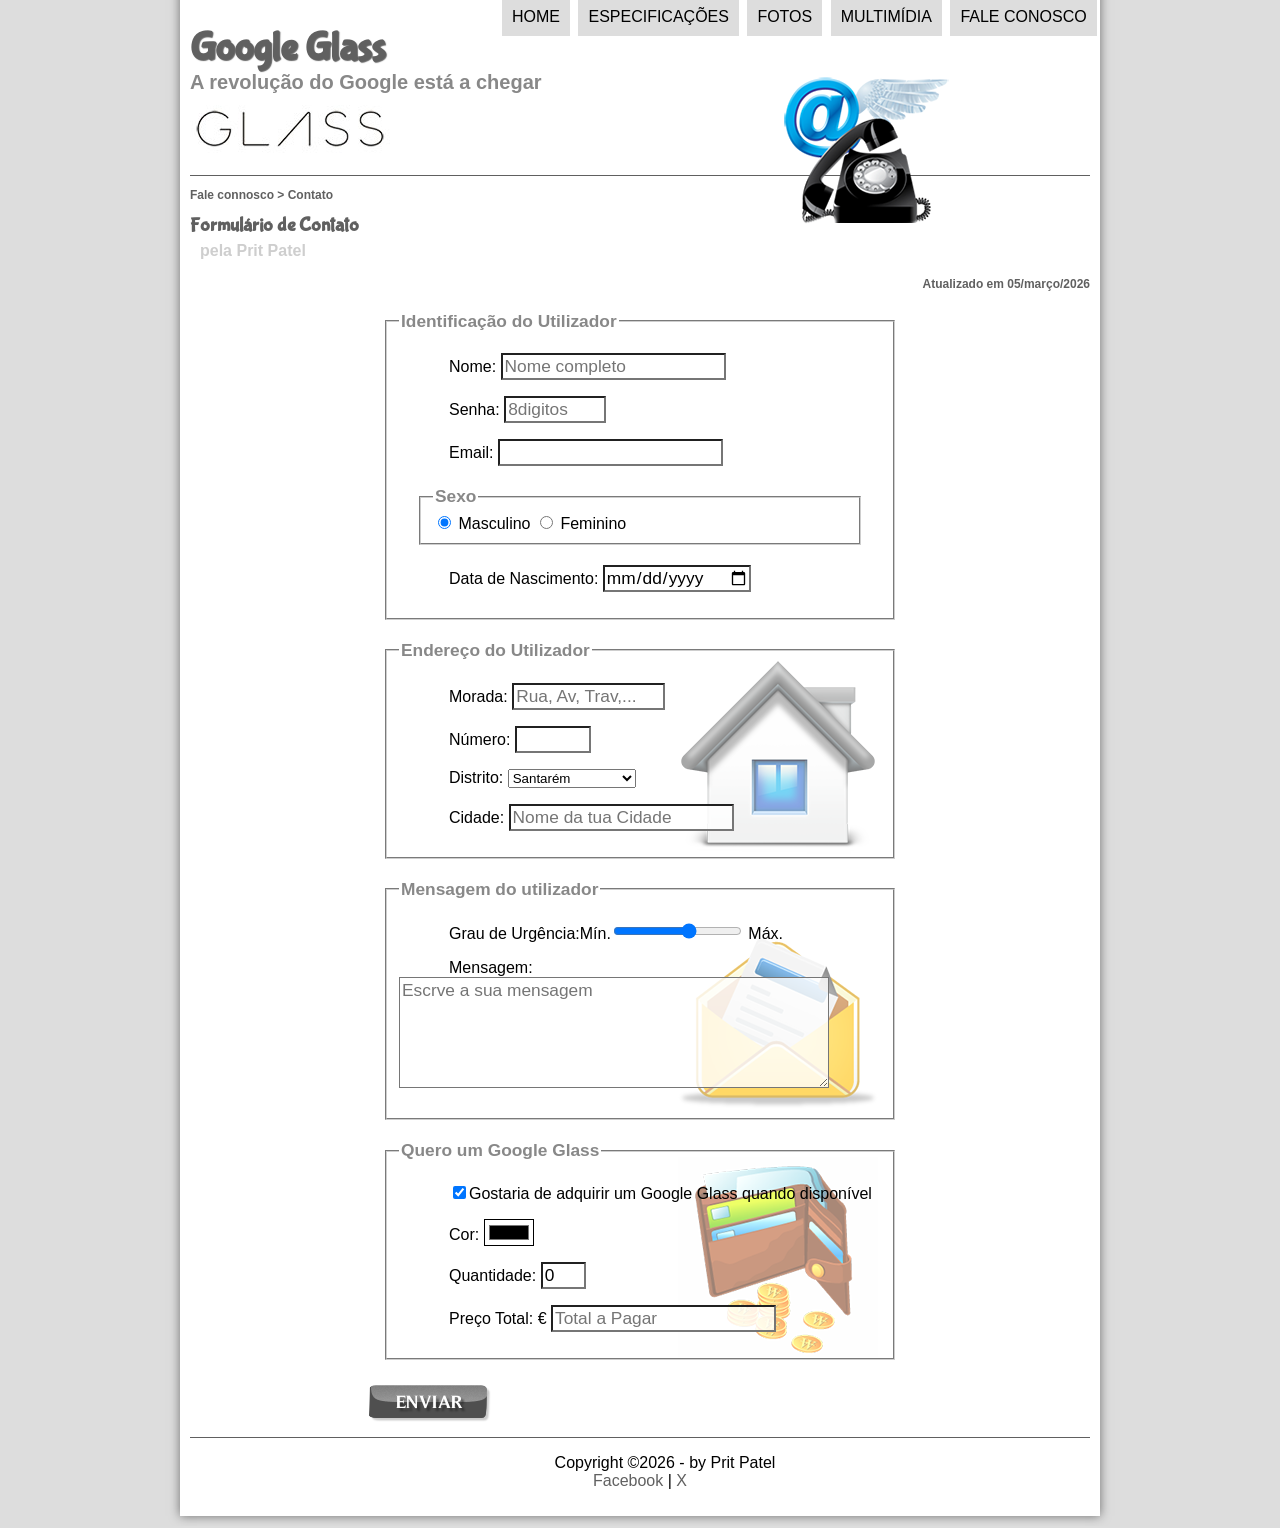
==== commit 22ee397c: "Update fale-conosco.html" ====
--- a/fale-conosco.html
+++ b/fale-conosco.html
@@ -42,7 +42,7 @@
                         <hgroup>
                             <h3>Fale connosco > Contato</h3>
                             <h1>Formulário de Contato</h1>
-                            <h2>pela Micah Campos</h2>
+                            <h2>pela Prit Patel</h2>
                             <h3 class="direito">Atualizado em 05/março/2026</h3>
                         </hgroup>
                     </header>
@@ -107,19 +107,9 @@
            </section>
  
 <footer id="rodape">
-            <p>Copyright &copy;2026 - by Micah <br>
-            <a href="https://facebook.com">Facebook</a> | <a href="https://x.com">X</a></p>
-           
+            <p>Copyright &copy;2026 - by Prit Patel <br>
+            <a href="https://facebook.com">Facebook</a> | <a href="https://x.com">X</a></p>    
         </footer>
-    </div>
- 
- 
-    <footer>
-        Copyright 2026 - by Micah
-        Facebook | Twitter
-    </footer>
-</body>
-</html>
     </div>
 </body>
 </html>
